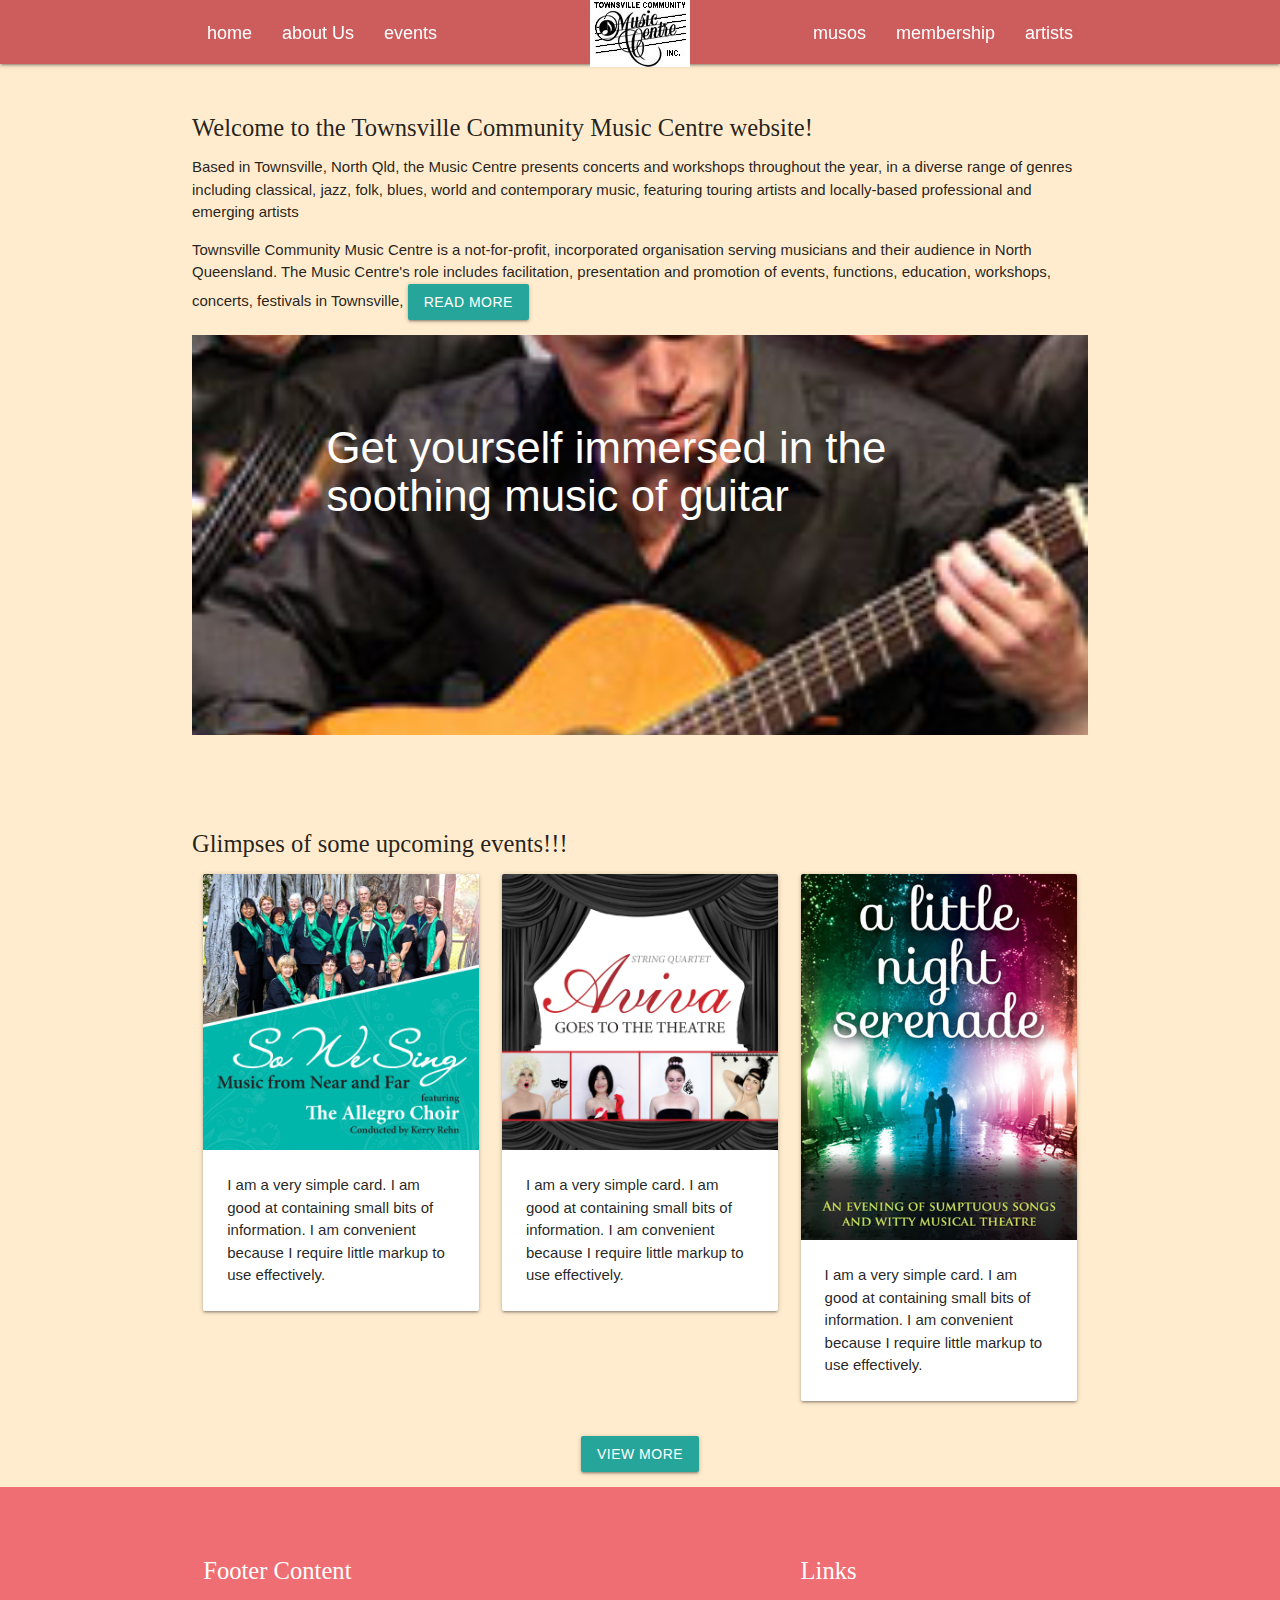
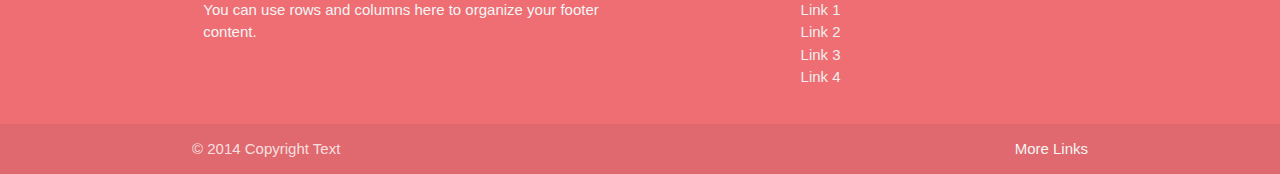
==== index.html @ 900a70c5 "first commit" ====
<!DOCTYPE html>
  <html>
    <head>
      <!--Import Google Icon Font-->
      <link href="https://fonts.googleapis.com/icon?family=Material+Icons" rel="stylesheet">
      <!--Import materialize.css-->
      <link type="text/css" rel="stylesheet" href="css/materialize.min.css"  media="screen, projection"/>
      <link type="text/css" rel="stylesheet" href="css/app.css">

      <!--Let browser know website is optimized for mobile-->
      <meta name="viewport" content="width=device-width, initial-scale=1.0"/>
      <meta name="description" content="Townsville Community Music Centre (TCMC) based in North Queensland, Townsville presents concerts and workshops.">
      <meta http-equiv="Content-Type" content="text/html; charset=UTF-8">
      <meta http-equiv="X-UA-Compatible" content="IE=edge">
      
      
      <title>Home | TCMC</title>
    </head>

    <body>
     <header>
      <div class="navbar-fixed">
          <nav id="navigation">
              <div class="container">
                  <div class="nav-wrapper">
                     <div class="col s12">
                      <a href="index.html" class="brand-logo center breadcrumb">
                          <img src="images/logo.jpg" alt="logo.jpg"/>
                      </a>
                      <a href="#" data-target="mobile-nav" class="sidenav-trigger">
                          <i class="material-icons">menu</i>                          
                      </a>
                      <ul class="left hide-on-med-and-down">
                          <li><a href="index.html" class="breadcrumb waves-effect waves-red">home</a></li>
                          <li><a href="about.html" class="breadcrumb waves-effect waves-red">about Us</a></li>
                          <li><a href="events.html" class="breadcrumb waves-effect waves-red">events</a></li>
                          
                      </ul>
                      <ul class="right hide-on-med-and-down">
                         <li><a href="musos.html" class="breadcrumb waves-effect waves-red">musos</a></li>
                          <li><a href="membership.html" class="breadcrumb waves-effect waves-red">membership</a></li>
                          <li><a href="artists.html" class="breadcrumb waves-effect waves-red">artists</a></li>
                      </ul>
                    </div>
                  </div>
              </div>
          </nav>
      </div>
     </header>
      
      <ul class="sidenav" id="mobile-nav">
          <li><a href="index.html">home</a></li>
          <li><a href="about.html">about us</a></li>
          <li><a href="events.html">events</a></li>
          <li><a href="musos.html">musos</a></li>
          <li><a href="membership.html">membership</a></li>
          <li><a href="artists.html">artists</a></li>
      </ul>
      
      <!-- intro section -->
          <section class="intro">
            <div class="container">        
               <h5>Welcome to the Townsville Community Music Centre website!</h5> 
               <p>Based in Townsville, North Qld, the Music Centre presents concerts and workshops throughout the year, in a diverse range of genres including classical, jazz, folk, blues, world and contemporary music, featuring touring artists and locally-based professional and emerging artists</p>
               <p>Townsville Community Music Centre is a not-for-profit, incorporated organisation serving musicians and their audience in North Queensland. The Music Centre's role includes facilitation, presentation and promotion of events, functions, education, workshops, concerts, festivals in Townsville, <a class="btn" href="about.html">Read More</a> </p>
                        
            </div>
          </section>
          
      <!-- image slider -->
      <div class="container">
        <section class="slider">
          <ul class="slides">
              <li>
                  <img src="images/randomImages/random1.jpg">
                  <div class="caption left-align">
                      <h3>Get yourself immersed in the soothing music of guitar</h3>
                  </div>
              </li>
              <li>
                  <img src="images/randomImages/random6.jpg">
                  <div class="caption right-align">
                      <h3>Get yourself immersed in the music of guitar</h3>
                  </div>
              </li>
              <li>
                  <img src="images/randomImages/random5.jpg">
                  <div class="caption center-align">
                      <h3>Get yourself immersed in the soothing music of guitar</h3>
                  </div>
              </li>
            </ul>
        </section> 
      </div> <br> <br>
      
      <!-- upcoming events section -->
      <section>
         <div class="container">
          <h5> Glimpses of some upcoming events!!! </h5>
            <div class="row">
                <div class="col s12 m4">
                  <div class="card">
                    <div class="card-image">
                      <img src="images/events/Allegro600BB.png">
                    </div>
                    <div class="card-content">
                      <p>I am a very simple card. I am good at containing small bits of        information. I am convenient because I require little markup to        use effectively.
                      </p>
                    </div>
                  </div>
                </div>
                
                <div class="col s12 m4">
                  <div class="card">
                    <div class="card-image">
                      <img src="images/events/AvivaTheatre600.png">
                    </div>
                    <div class="card-content">
                      <p>I am a very simple card. I am good at containing small bits of        information. I am convenient because I require little markup to        use effectively.
                      </p>
                    </div>
                  </div>
                </div>
                
                <div class="col s12 m4">
                  <div class="card">
                    <div class="card-image">
                      <img src="images/events/Siobhan04.jpg">
                    </div>
                    <div class="card-content">
                      <p>
                          I am a very simple card. I am good at containing small bits of      information. I am convenient because I require little markup to    use effectively.
                      </p>
                    </div>
                  </div>
                </div>
            </div>
            <p class="center">
              <a href="events.html" class="btn">View More</a> 
            </p>
         </div>
      </section>
      
      
      <!-- footer section -->
      
        <footer class="page-footer">
          <div class="container">
            <div class="row">
              <div class="col l6 s12">
                <h5 class="white-text">Footer Content</h5>
                <p class="grey-text text-lighten-4">You can use rows and columns here to organize your footer content.</p>
              </div>
              <div class="col l4 offset-l2 s12">
                <h5 class="white-text">Links</h5>
                <ul>
                  <li><a class="grey-text text-lighten-3" href="#!">Link 1</a></li>
                  <li><a class="grey-text text-lighten-3" href="#!">Link 2</a></li>
                  <li><a class="grey-text text-lighten-3" href="#!">Link 3</a></li>
                  <li><a class="grey-text text-lighten-3" href="#!">Link 4</a></li>
                </ul>
              </div>
            </div>
          </div>
          <div class="footer-copyright">
            <div class="container">
            © 2014 Copyright Text
            <a class="grey-text text-lighten-4 right" href="#!">More Links</a>
            </div>
          </div>
        </footer>

      <!--JavaScript at end of body for optimized loading-->
      <script type="text/javascript" src="js/materialize.min.js"></script>
      <script type="text/javascript" src="js/app.js"></script>
    </body>
  </html>
---- css/app.css ----
/* global styling */
a:visited{
    color: black;
}

body {
    padding: 0;
    margin: 0;
    background-color: blanchedalmond;
}

/* navigation css */
#navigation {
    background-color: indianred;
}

/* intro css */
.intro {
    margin-top: 50px;    
}

/* h5 css */
h5 {
    font-family: cursive;
    margin-top: 50px;
}

/* logo css */
#logo {
    width: 150px;
    height: 120px;
}
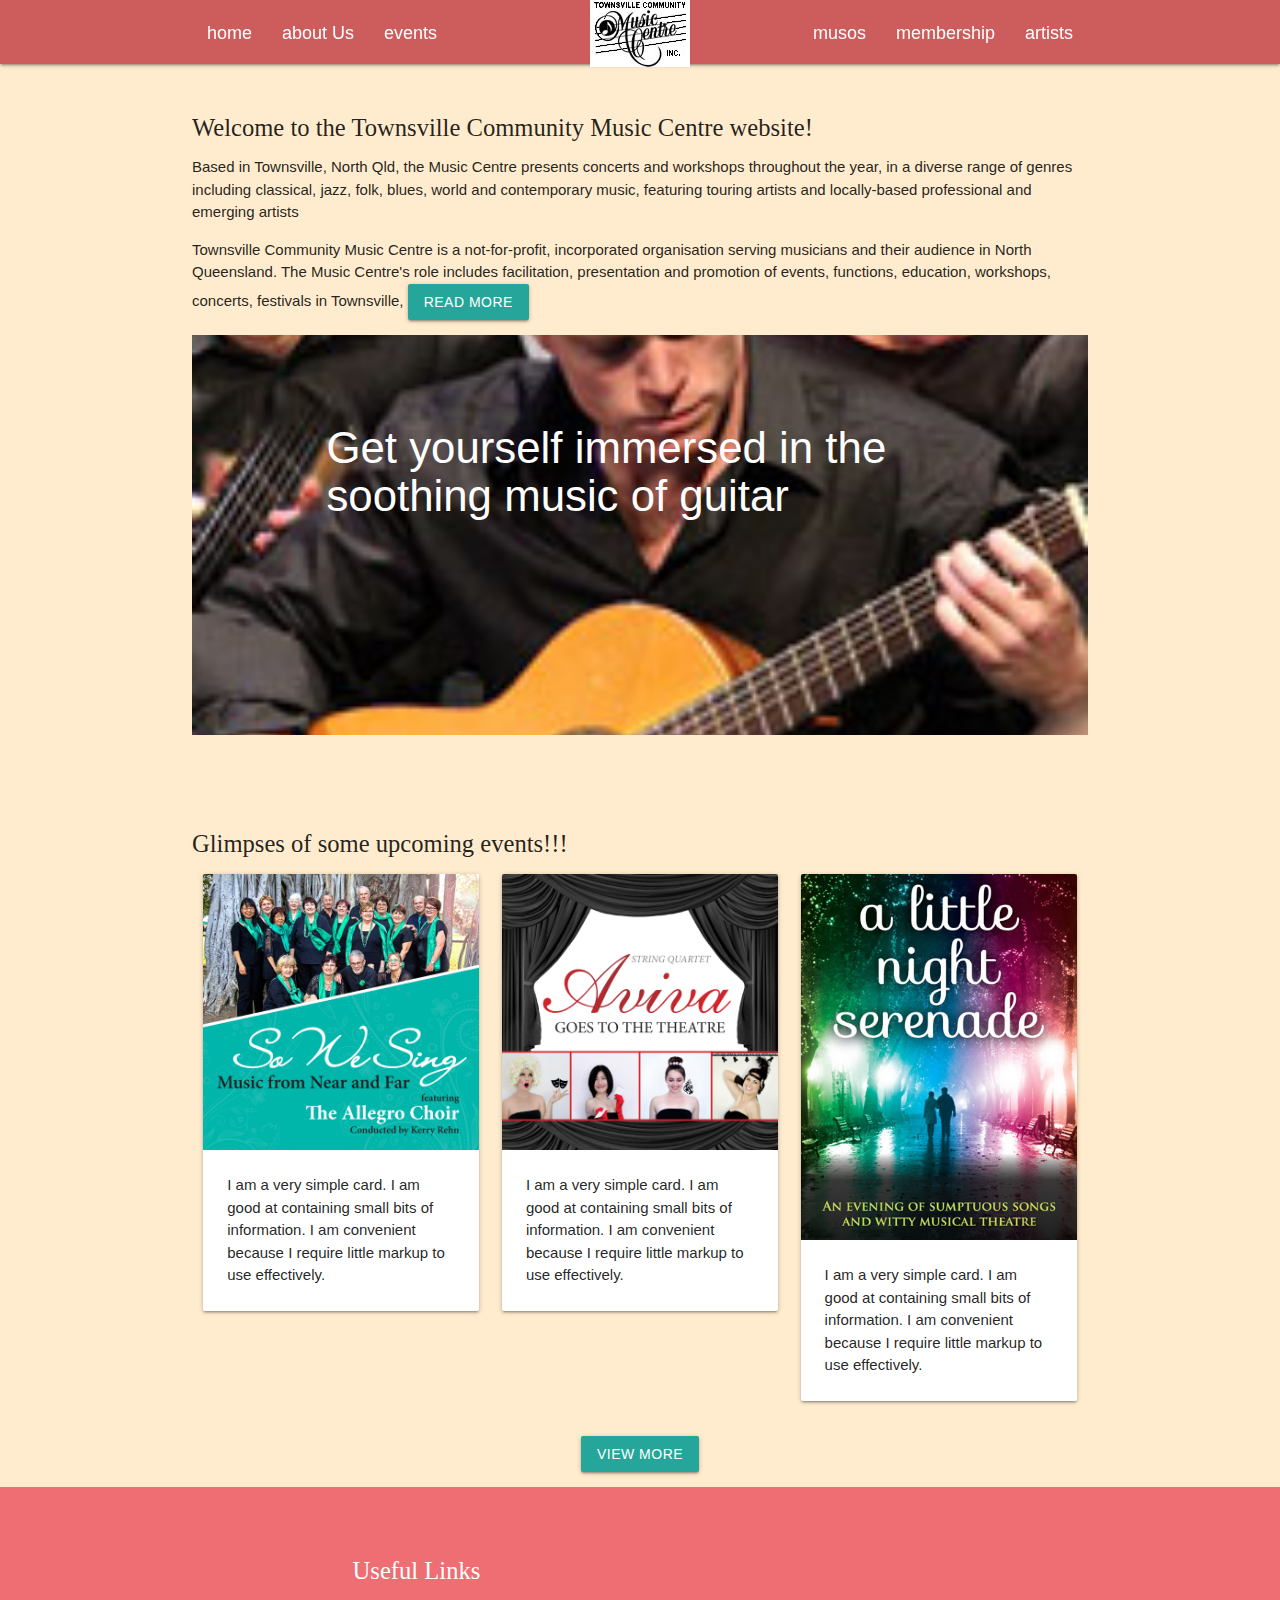
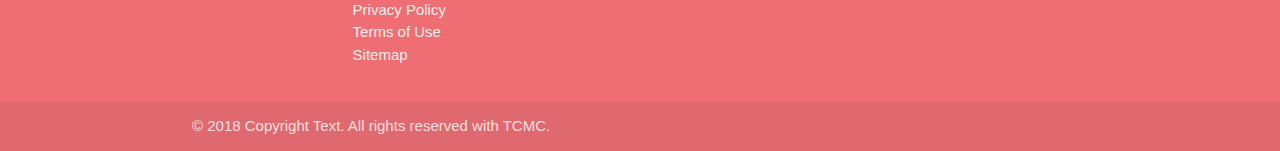
==== commit 946ed565: "changes in the footer section of html files" ====
--- a/index.html
+++ b/index.html
@@ -147,25 +147,19 @@
         <footer class="page-footer">
           <div class="container">
             <div class="row">
-              <div class="col l6 s12">
-                <h5 class="white-text">Footer Content</h5>
-                <p class="grey-text text-lighten-4">You can use rows and columns here to organize your footer content.</p>
-              </div>
               <div class="col l4 offset-l2 s12">
-                <h5 class="white-text">Links</h5>
+                <h5 class="white-text">Useful Links</h5>
                 <ul>
-                  <li><a class="grey-text text-lighten-3" href="#!">Link 1</a></li>
-                  <li><a class="grey-text text-lighten-3" href="#!">Link 2</a></li>
-                  <li><a class="grey-text text-lighten-3" href="#!">Link 3</a></li>
-                  <li><a class="grey-text text-lighten-3" href="#!">Link 4</a></li>
+                  <li><a class="grey-text text-lighten-3" href="#!">Privacy Policy</a></li>
+                  <li><a class="grey-text text-lighten-3" href="#!">Terms of Use</a></li>
+                  <li><a class="grey-text text-lighten-3" href="#">Sitemap</a></li>
                 </ul>
               </div>
             </div>
           </div>
           <div class="footer-copyright">
             <div class="container">
-            © 2014 Copyright Text
-            <a class="grey-text text-lighten-4 right" href="#!">More Links</a>
+            © 2018 Copyright Text. All rights reserved with TCMC.
             </div>
           </div>
         </footer>
